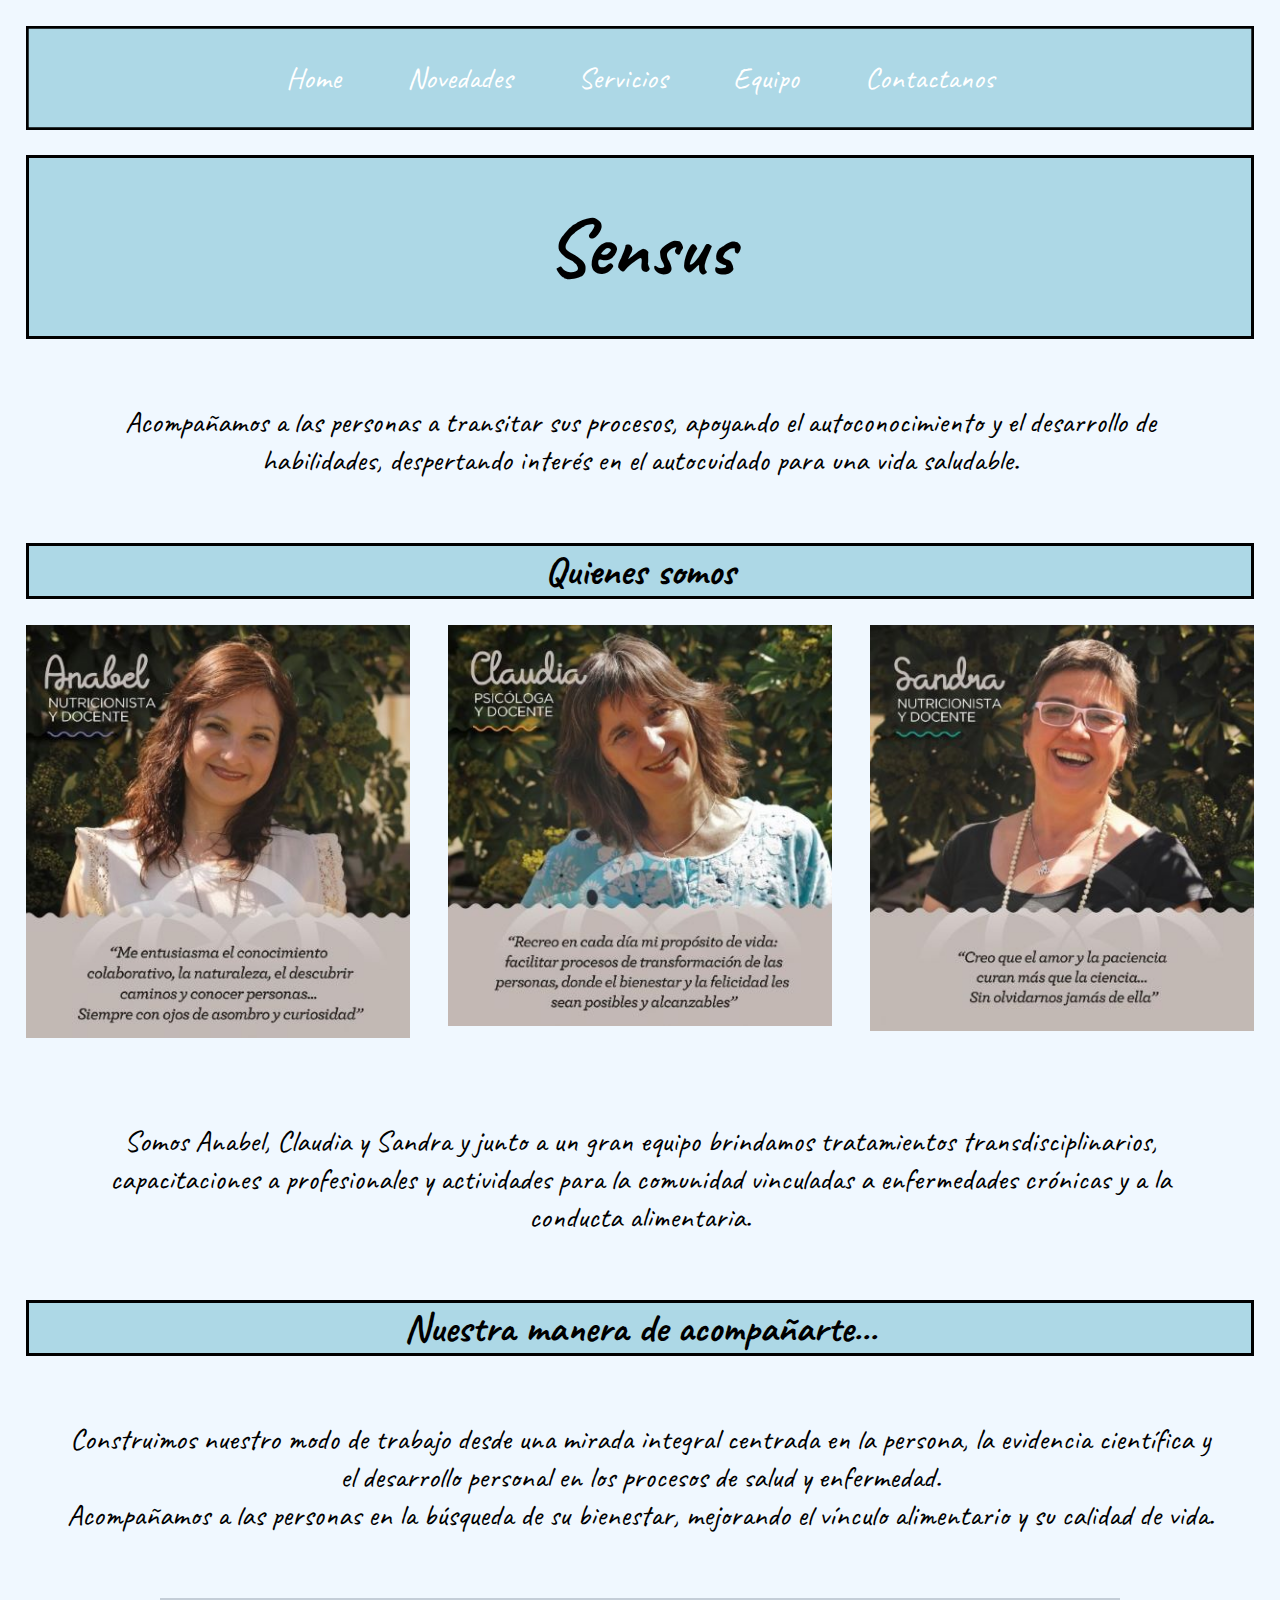
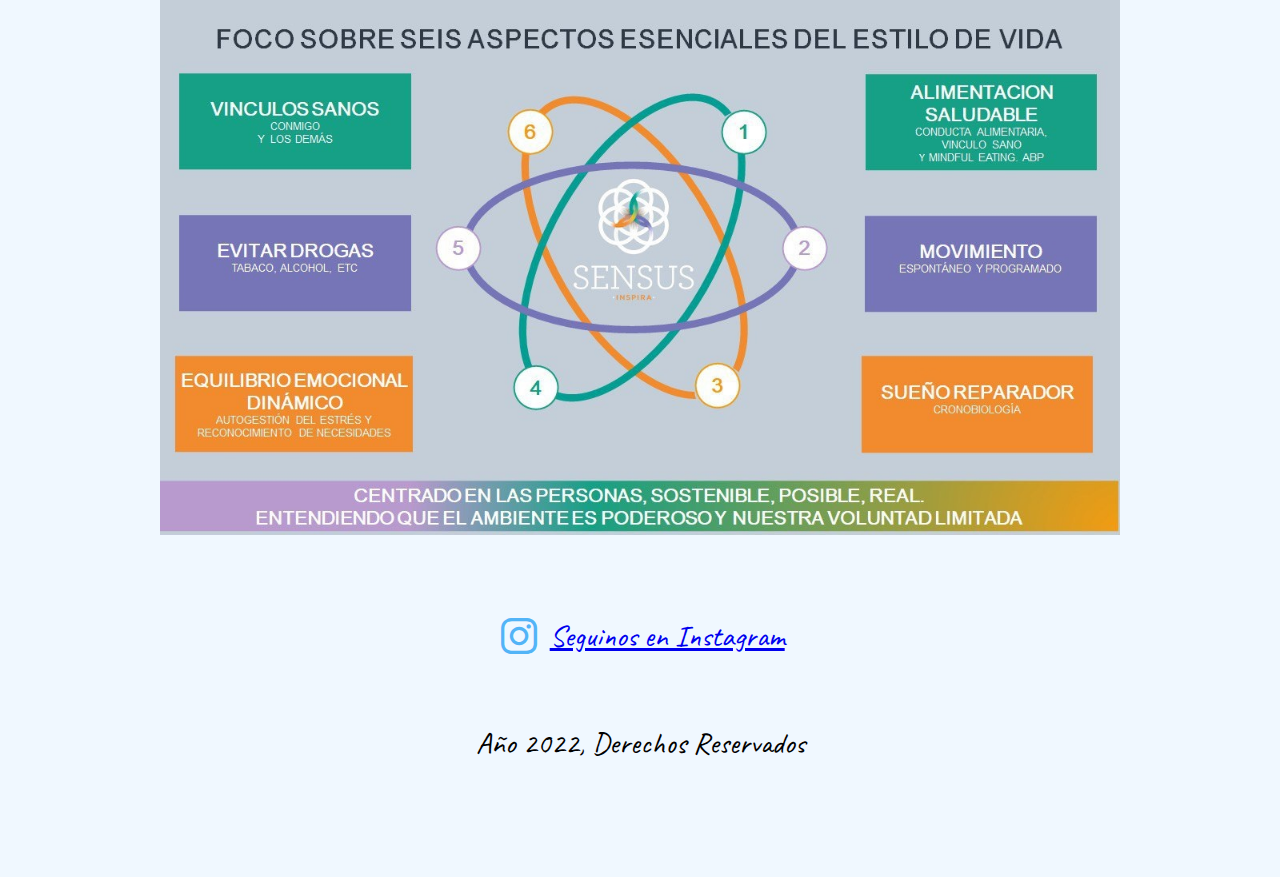
==== index.html @ 2fa0ae63 "iniciando tp" ====
<!DOCTYPE html>
<html lang="en">

    <head>
        <meta charset="UTF-8">
        <meta http-equiv="X-UA-Compatible" content="IE=edge">
        <meta name="viewport" content="width=device-width, initial-scale=1.0">
        <link rel="shortcut icon" href="imagenes/favicon-32x32.png">
        <link rel="stylesheet" href="estilo/estilo.css">
        <link rel="stylesheet" href="estilo/responsive.css">
        <link rel="preconnect" href="https://fonts.googleapis.com">
        <link rel="preconnect" href="https://fonts.gstatic.com" crossorigin>
        <link href="https://fonts.googleapis.com/css2?family=Caveat:wght@600&display=swap" rel="stylesheet">
        <link href="https://fonts.googleapis.com/css2?family=Roboto:ital,wght@0,400;0,500;0,700;0,900;1,400;1,500;1,700;1,900&display=swap" rel="stylesheet">
        <link href='https://unpkg.com/boxicons@2.1.2/css/boxicons.min.css' rel='stylesheet'>

        <title>Home</title>
    </head>

    <body>
        <nav class="navigation">
            <div class="menu-icon" id="menu-icon">
                <i class='bx bx-menu'></i>
            </div>
            <div class="menu-links" id="menu-links">
                <a href="index.html">Home</a>
                <a href="novedades.html">Novedades</a>
                <a href="servicios.html">Servicios</a>
                <a href="equipo.html">Equipo</a>
                <a href="contacto.html">Contactanos</a>
            </div>
        </nav>

        <header>
            <h1>Sensus</h1>
        </header>

        <section>
            <div class="titulo">
                <p class="p-1">Acompañamos a las personas a transitar sus procesos, apoyando el autoconocimiento y el
                    desarrollo de habilidades, despertando interés en el autocuidado para una vida saludable.</p>

            </div>
        </section>

        <section>
            <h3>Quienes somos</h3>

            <div class="grilla">
                <div class="F">
                    <img src="imagenes/F-Anabel1.jpg" alt="FotoAnabel">

                </div>
                <div class="F">
                    <img src="imagenes/F-Claudia1.jpg" alt="FotoClaudia">

                </div>
                <div class="F">
                    <img src="imagenes/F-Sandra1.jpg" alt="FotoSandra">

                </div>
            </div>

            <div class="titulo">
                <p class="p-1">Somos Anabel, Claudia y Sandra y junto a un gran equipo brindamos tratamientos
                    transdisciplinarios, capacitaciones a profesionales y actividades para la comunidad vinculadas a
                    enfermedades crónicas y a la conducta alimentaria.</p>
            </div>
        </section>

        <section>
            <h3>Nuestra manera de acompañarte...</h3>

            <div class="titulo">
                <p class="p-1">Construimos nuestro modo de trabajo desde una mirada integral centrada en la persona, la
                    evidencia científica y el desarrollo personal en los procesos de salud y enfermedad. <br>
                    Acompañamos a las personas en la búsqueda de su bienestar, mejorando el vínculo alimentario y su
                    calidad de vida.</p>
            </div>

            <div class="taller">
                <img src="imagenes/Intro.jpg" alt="intro" width="75%">

            </div>

        </section>

        <footer>
            <p class="instagram-link">
                <i class='bx bxl-instagram bx-tada bx-lg icon-instagram'></i>
                <a href="https://www.instagram.com/sensussalud/?hl=es">Seguinos en Instagram</a>
            </p>

            <p class="p-2">
                Año 2022, Derechos Reservados
            </p>
        </footer>
        <script src="scripts.js"></script>
    </body>

</html>
---- estilo/estilo.css ----
:root {
    --font-cursive: 'Caveat', cursive;
    --font-form: 'Roboto', sans-serif;

    --std-text-01: black;
    --std-text-02: white; 

    --bg-01: lightblue;
    --bg-02: lightsteelblue;
    --bg-03: aliceblue;

    --border-01: black;    
    --border-02: white;

    --redes-ig: #52b4f7;

    --color-active: paleturquoise;
    --border-active: whitesmoke;
    --bright-active: snow;


    /* font resposvas */
    --16px: 1rem;  /* default,  input, seclect, textarea */
    --18px: 1.125rem;  /* submit */
    --20px: 1.25rem;  /* .titulo */
    --25px: 1.563rem; /* p-3 --> novedades__cursos */
    --30px: 1.875rem; /* nav. footer, p-1 -> index__descript, p-2 -> novedades__talleres */
    --40px: 2.5rem; /* h3 */
    --80px-h1: 5rem;  /* h1*/
}

* {
    margin: 0;
    padding: 0;
}

body {
    background: var(--bg-03);
}

/* Icono del menu */
.menu-icon {
    display: none;
    cursor: pointer;
}

.menu-icon i {
    font-size: 8vw;
    color: var(--std-text-02);
}

/* Meni de navegacion */
.navigation {
    display: flex;
    flex-flow: row wrap;
    justify-content: center;
    align-items: center;
    list-style: none;
    margin: 2vw;
    min-height: 6vw;
    background: var(--bg-01);
    box-shadow: inset 0 0 0 0.17em var(--border-01);
}

.navigation a {
    text-decoration: none;
    font-family: var(--font-cursive);
    font-size: 1.875rem;
    display: block;
    padding: 1em;
    color: var(--std-text-02);
    border: solid transparent;
    transition: background 0.3s ease, border 0.3s ease, box-shadow 0.3s ease;
}

.navigation a:hover {
    background: var(--color-active);
    border: solid var(--border-active);
    box-shadow: 0 0 1em 0.2em var(--bright-active);
}





header {
    width: 100%;
    max-width: 100rem;
    margin: auto;
}

section {
    width: 100%;
    max-width: 100rem;
    margin: auto;
}

.titulo {
    font-size: 1.25rem;
    text-align: center;
}

h1 {
    text-align: center;
    padding: 2vw;
    margin: 2vw;
    font-family: var(--font-cursive);
    font-size: 10vw;
    background: var(--bg-01);
    border: solid var(--border-01);
}

h1 {
    text-align: center;
    padding: 2vw;
    margin: 2vw;
    font-family: var(--font-cursive);
    font-size: 10vw;
    background: var(--bg-01);
    border: solid var(--border-01);
}



.p-1 {
    padding: 3vw;
    font-family: var(--font-cursive);
    font-size: 1.875rem;
    margin: 2vw;
}

h3 {
    text-align: center;
    font-family: var(--font-cursive);
    font-size: 2.5rem;
    margin: 2vw;
    background: var(--bg-01);
    border: solid var(--border-01);

}

.grilla {
    display: flex;
    justify-content: space-between;
    gap: 2em;
    margin: 1vh 2vw;
    flex-wrap: wrap;
}

/* imgs en la grilla */
.grilla .F img {
    width: 100%;
    height: auto;
    max-width: 30vw;
    margin-bottom: 1rem;
}

.p-2 {
    text-align: center;
    padding: 3vw;
    font-family: var(--font-cursive);
    font-size: 1.875rem;
    margin: 2vw;
}

.taller {
    display: grid;
    place-items: center;
    background-size: contain;
    gap: 2vw;
}

/* pagina de equipo */
#equipo .grilla {
    display: flex;
    justify-content: center;
    align-items: center;
    flex-wrap: wrap;
    margin: 1vh 2vw;
}

/* img en la pagina de equipo */
#equipo .grilla img {
    display: block; 
    max-width: 100%;
    height: auto;
    margin: 0 auto;
}

footer {
    text-align: center;
    padding: 2vw;
    font-family: var(--font-cursive);
    font-size: 1.875em;
    margin: 2vw;
}

.instagram-link,
.footer-text {
    display: flex;
    align-items: center;
    justify-content: center;
    gap: 0.5vw;
}

.instagram-link,
.footer-text {
    font-size: 1.875rem;
    font-family: var(--font-cursive);
    margin: 2vw;
}

.lista-centro {
    display: flex;
    justify-content: center;
    align-items: center;
}

.p-3 {
    padding: 0.5vw;
    font-family: var(--font-cursive);
    font-size: 1.563rem;
    margin: 2vw;
}

/* ##################   ########################## */
.F img {
    animation: fadeIn 2s ease-in-out;
}

@keyframes fadeIn {
    0% { opacity: 0; }
    100% { opacity: 1; }
}

/* formularios */
.form-container {
    width: 90%;
    max-width: 600px;
    margin: 2vw auto;
    padding: 2vw;
    border: 1px solid var(--border-01);
    border: solid var(--border-01);
    background: var(--bg-02);
    box-shadow: 0 2px 6px rgba(0, 0, 0, 0.2);
}

.form-group {
    margin-bottom: 0.5vh;
}

.form-group label {
    font-family: var(--font-form);
    font-weight: bold;
    display: block;
    margin-bottom: 0.3vh;
}

.form-group input,
.form-group select,
.form-group textarea {
    display: block;
    width: 96%;
    padding: 1vw;
    font-size: 1rem;
    border: 1px solid var(--border-01);
    margin-left: auto;
    margin-right: auto;
    box-shadow: inset 0 2px 4px 0 hsla(0, 0%, 0%, 0.2);
    margin-bottom: 1.5vh;
}

.form-group-radio {
    font-family: var(--font-form);    
    padding: 0.5em 0;
    margin-bottom: 0.5em;
}

.form-group-radio .legend-label {
    font-weight: bold;
    display: block;
    margin-bottom: 0.5em;
}

.form-group-radio .group-radio .radio-label {
    padding-left: 0.5em;
    display: block;
    margin-bottom: 0.5em;
}

/* Estilo para los botones de radio */
input[type="radio"] {
    width: 1.2em;
    height: 1.2em;
}

input[type="radio"]:checked {
    accent-color: var(--color-active);
}

/* ################################################## */

form select {
    width: 100% !important;
    padding-left: 0;
    padding-right: 0;
}

textarea {
    resize: none;
}

form input[type="submit"] {
    display: block;
    width: 99.8%;
    background: var(--bg-01);
    color: var(--std-text-02);
    border: none;
    cursor: pointer;
    padding: 15px 20px;
    font-size: 1.125rem;
    transition: background 0.3s ease, border 0.3s ease, box-shadow 0.3s ease;
    border: solid var(--border-01);
    margin-top: 2vh;
    margin-bottom: 0;
}

form input[type="submit"]:hover {
    background: var(--color-active);
    border: solid var(--border-active);
    box-shadow: 0 0 1.5em var(--bright-active);

}

.icon-instagram {
    color: var(--redes-ig);    
}

/* mapa */
.mapa {
    text-align: center;
}

.mapa iframe {
    display: inline-block;
    border: solid var(--border-01) !important;
}
---- estilo/responsive.css ----
/* Estilos responsivos - Menu */
@media all and (max-width: 800px) {
    .menu-icon {
        display: flex;
        justify-content: space-between;
        align-items: center;
        width: 100%; 
        padding: 0 2vw;
    }

    .menu-links {
        display: none; /* Oculta los enlaces del menú */
        flex-direction: column; /* Dispone los enlaces verticalmente */
        width: 100%;
        background: var(--bg-01);
    }

    .menu-links a {
        padding: 1.5vw;
        border-top: 1px solid var(--border-01);
    }
    /* Muestra los enlaces del menú cuando está activo */
    .menu-links.show {
        display: flex; 
    }
}

/* Estilos responsivos - Menu Icon */
@media all and (min-width: 801px) {
    .menu-icon {
        display: none; /* Oculta el ícono del menú */
    }

    .menu-links {
        display: flex;
        flex-direction: row;
    }
}
/* imagenes */
@media all and (max-width: 800px) {
    .navigation {
        justify-content: space-around;
    }

    .grilla {
        flex-direction: column;
        align-items: center;
    }
    .grilla .F {
        max-width: 30vw;
        height: auto;
        margin-bottom: 1rem;
    }
}

@media all and (max-width: 600px) {
    .navigation {
        flex-flow: column wrap;
        padding: 0;
    }

    .navigation a {
        text-align: center;
        padding: 1vw;
    }

    .grilla {
        flex-direction: column;
        align-items: center;
    }
    .grilla .F img {
        width: 30vw;
        height: auto;
        margin-bottom: 1rem;
    }
    .taller {
        flex-direction: column;
        align-items: center;
    }
}

/* Estilos responsivos h1 */
@media (min-width: 600px) {
    h1 {
        font-size: 8vw;
    }
}

@media (min-width: 900px) {
    h1 {
        font-size: 5rem;
        padding: 3vw;
        margin: 2vw;
    }
}
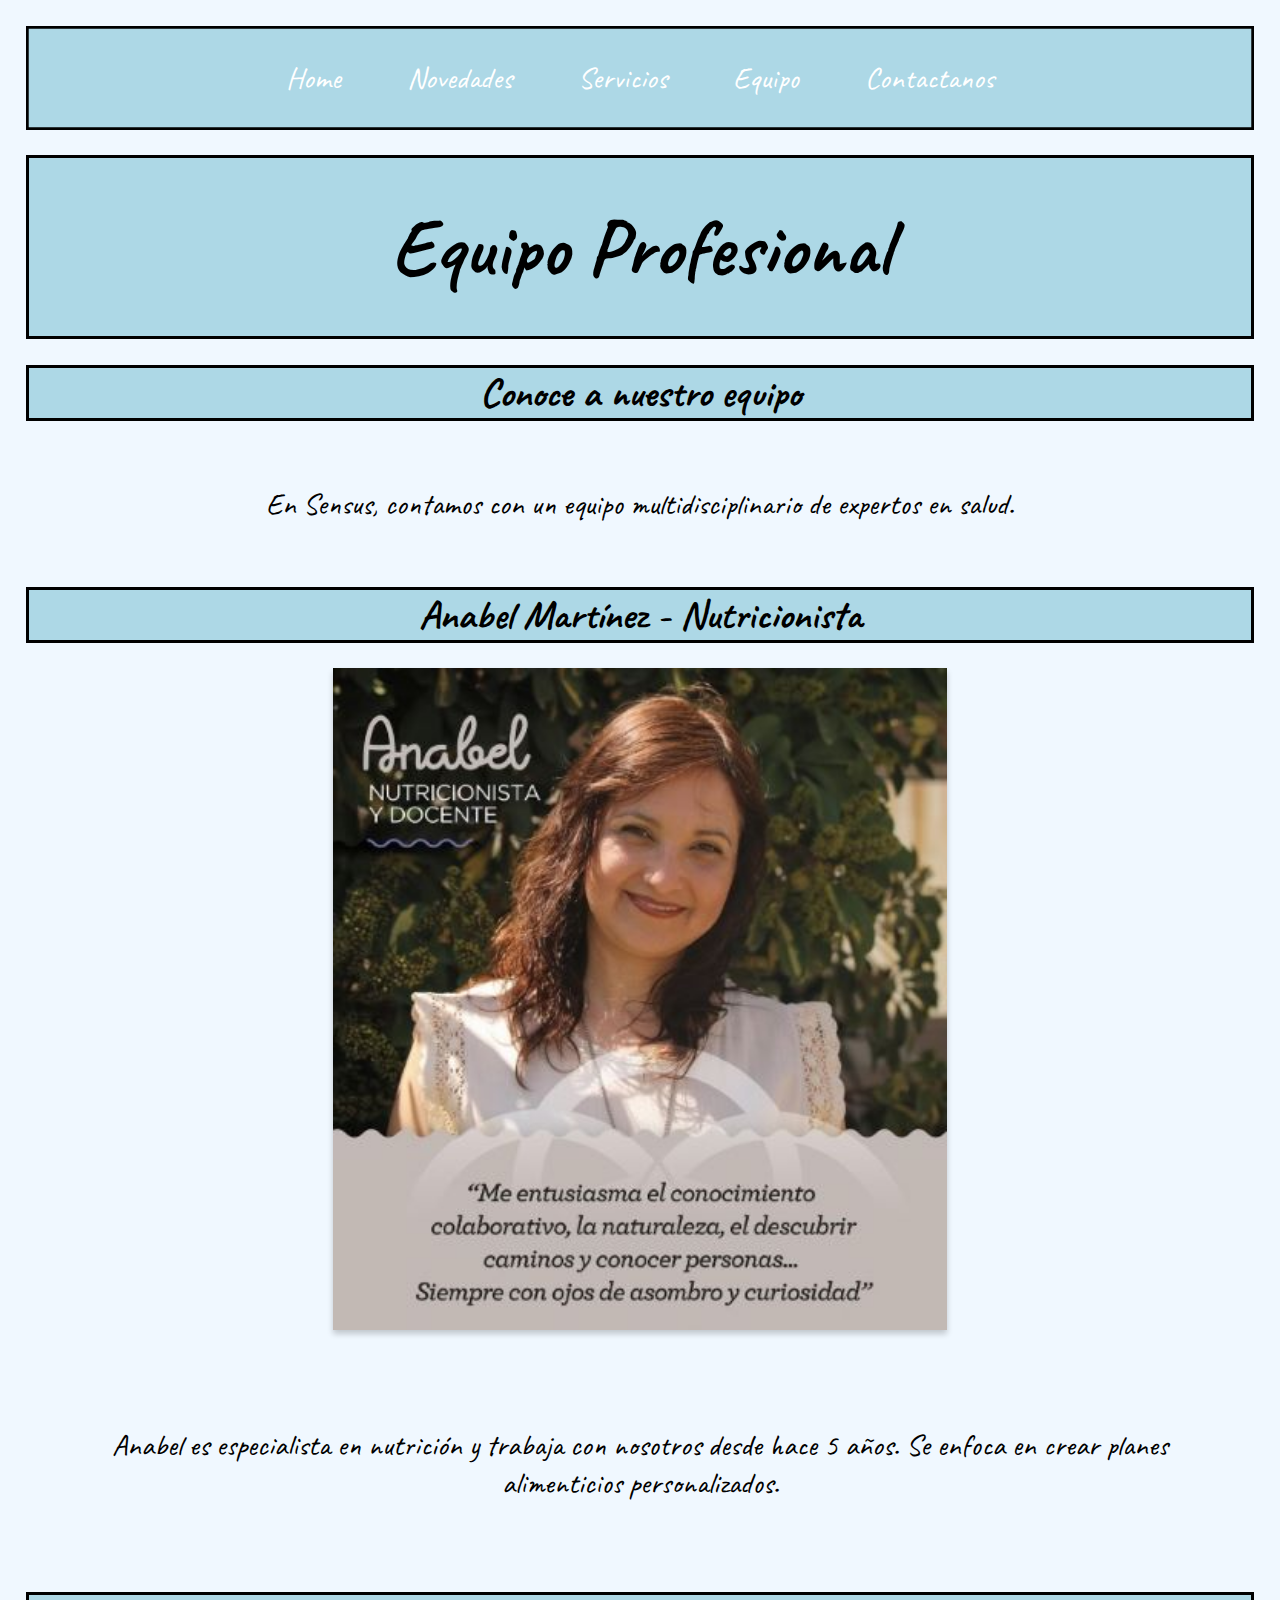
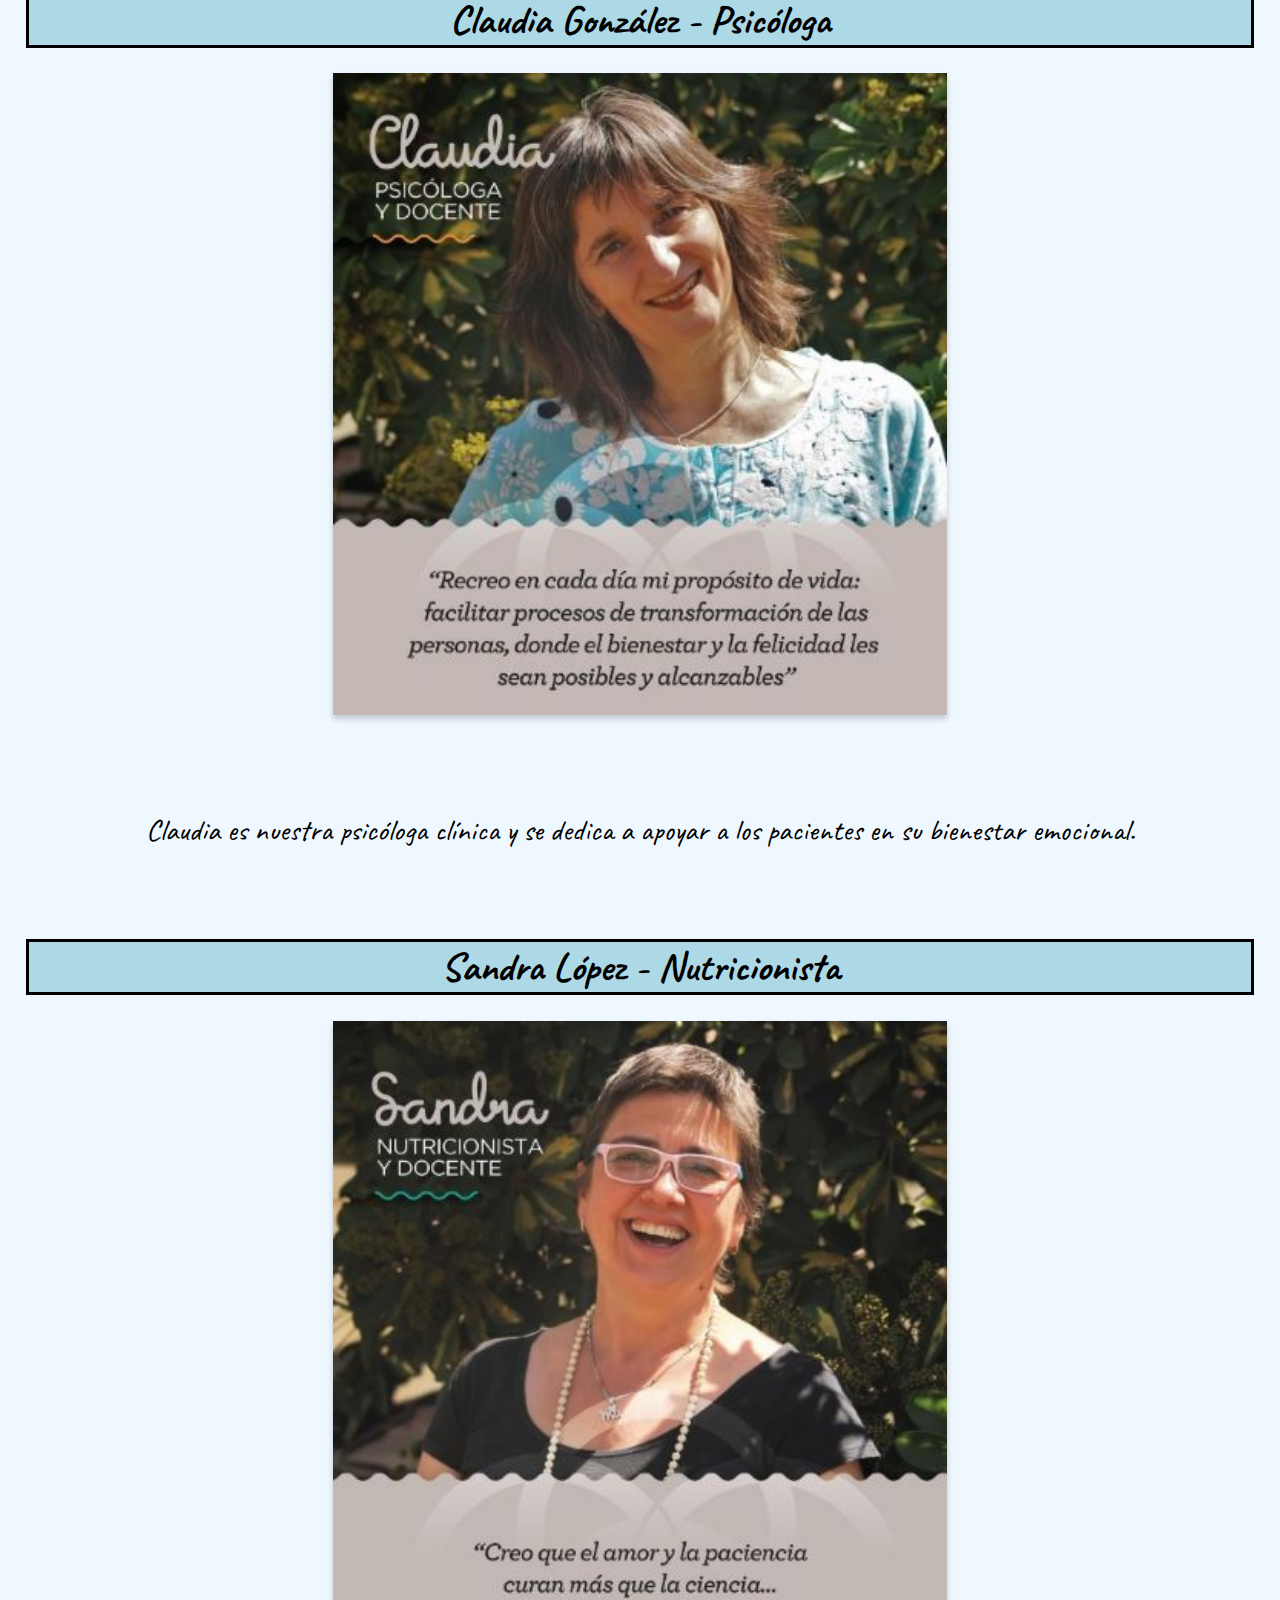
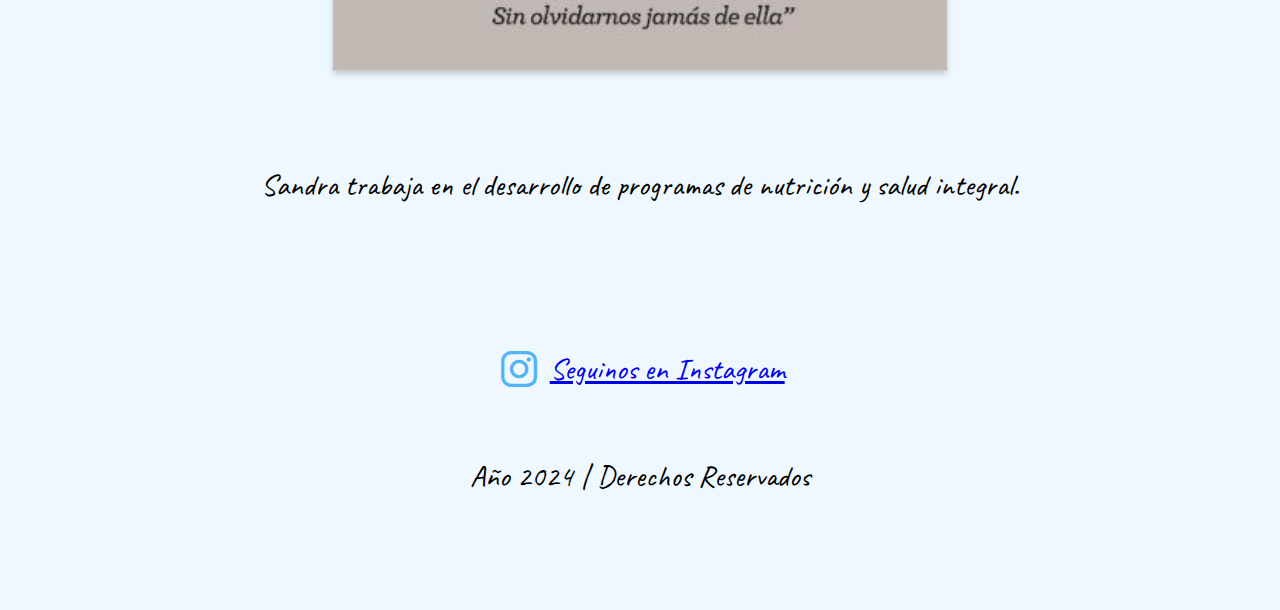
==== commit 9aa3d36d: "Update index.html" ====
--- a/index.html
+++ b/index.html
@@ -14,7 +14,7 @@
         <link href="https://fonts.googleapis.com/css2?family=Roboto:ital,wght@0,400;0,500;0,700;0,900;1,400;1,500;1,700;1,900&display=swap" rel="stylesheet">
         <link href='https://unpkg.com/boxicons@2.1.2/css/boxicons.min.css' rel='stylesheet'>
 
-        <title>Home</title>
+        <title>Equipo Profesional</title>
     </head>
 
     <body>
@@ -32,57 +32,38 @@
         </nav>
 
         <header>
-            <h1>Sensus</h1>
+            <h1>Equipo Profesional</h1>
         </header>
 
         <section>
-            <div class="titulo">
-                <p class="p-1">Acompañamos a las personas a transitar sus procesos, apoyando el autoconocimiento y el
-                    desarrollo de habilidades, despertando interés en el autocuidado para una vida saludable.</p>
+            <h3>Conoce a nuestro equipo</h3>
+            <p class="p-2">En Sensus, contamos con un equipo multidisciplinario de expertos en salud.</p>
+        </section>
 
+        <section class="equipo"> 
+            <h3>Anabel Martínez - Nutricionista</h3>
+            <div class="grilla">
+                <img src="imagenes/F-Anabel1.jpg" alt="Foto Anabel" class="tallerImg-50 s-l">
+                <p class="p-2">Anabel es especialista en nutrición y trabaja con nosotros desde hace 5 años. Se enfoca
+                    en crear planes alimenticios personalizados.</p>
             </div>
         </section>
 
-        <section>
-            <h3>Quienes somos</h3>
-
+        <section class="equipo"> 
+            <h3>Claudia González - Psicóloga</h3>
             <div class="grilla">
-                <div class="F">
-                    <img src="imagenes/F-Anabel1.jpg" alt="FotoAnabel">
-
-                </div>
-                <div class="F">
-                    <img src="imagenes/F-Claudia1.jpg" alt="FotoClaudia">
-
-                </div>
-                <div class="F">
-                    <img src="imagenes/F-Sandra1.jpg" alt="FotoSandra">
-
-                </div>
-            </div>
-
-            <div class="titulo">
-                <p class="p-1">Somos Anabel, Claudia y Sandra y junto a un gran equipo brindamos tratamientos
-                    transdisciplinarios, capacitaciones a profesionales y actividades para la comunidad vinculadas a
-                    enfermedades crónicas y a la conducta alimentaria.</p>
+                <img src="imagenes/F-Claudia1.jpg" alt="Foto Claudia" class="tallerImg-50 s-l">
+                <p class="p-2">Claudia es nuestra psicóloga clínica y se dedica a apoyar a los pacientes en su bienestar
+                    emocional.</p>
             </div>
         </section>
 
-        <section>
-            <h3>Nuestra manera de acompañarte...</h3>
-
-            <div class="titulo">
-                <p class="p-1">Construimos nuestro modo de trabajo desde una mirada integral centrada en la persona, la
-                    evidencia científica y el desarrollo personal en los procesos de salud y enfermedad. <br>
-                    Acompañamos a las personas en la búsqueda de su bienestar, mejorando el vínculo alimentario y su
-                    calidad de vida.</p>
+        <section class="equipo"> 
+            <h3>Sandra López - Nutricionista</h3>
+            <div class="grilla">
+                <img src="imagenes/F-Sandra1.jpg" alt="Foto Sandra" class="tallerImg-50 s-l">
+                <p class="p-2">Sandra trabaja en el desarrollo de programas de nutrición y salud integral.</p>
             </div>
-
-            <div class="taller">
-                <img src="imagenes/Intro.jpg" alt="intro" width="75%">
-
-            </div>
-
         </section>
 
         <footer>
@@ -90,12 +71,10 @@
                 <i class='bx bxl-instagram bx-tada bx-lg icon-instagram'></i>
                 <a href="https://www.instagram.com/sensussalud/?hl=es">Seguinos en Instagram</a>
             </p>
-
             <p class="p-2">
-                Año 2022, Derechos Reservados
+                Año 2024 | Derechos Reservados
             </p>
         </footer>
         <script src="scripts.js"></script>
     </body>
-
-</html>+</html>
--- a/estilo/estilo.css
+++ b/estilo/estilo.css
@@ -8,16 +8,24 @@
     --bg-01: lightblue;
     --bg-02: lightsteelblue;
     --bg-03: aliceblue;
-
+    --bg-alert01: #F44336;
+    --bg-alert02: #FA7879;
+    --bg-alert03: #fe3a2c;
+    
     --border-01: black;    
     --border-02: white;
 
-    --redes-ig: #52b4f7;
+    --redes-ig: #52B4F7;
 
     --color-active: paleturquoise;
     --border-active: whitesmoke;
     --bright-active: snow;
-
+    --border-alert: rgb(30, 30, 30);
+
+    --sub-shadow1: 0 4px 6px 0 rgba(0, 0, 0, 0.1);
+    --sub-shadow2: 0 4px 6px 0 rgba(0, 0, 0, 0.2);
+    --sub-shadow3: 0 0 4px 0 rgba(255, 255, 255, 0.8);
+    --sub-shadow4: 0 0 4px 0 rgba(0, 0, 0, 0.3);
 
     /* font resposvas */
     --16px: 1rem;  /* default,  input, seclect, textarea */
@@ -49,7 +57,7 @@
     color: var(--std-text-02);
 }
 
-/* Meni de navegacion */
+/* Menu de navegacion */
 .navigation {
     display: flex;
     flex-flow: row wrap;
@@ -85,7 +93,7 @@
 
 header {
     width: 100%;
-    max-width: 100rem;
+    /* max-width: 100rem;  (no coincide con el estilo en pantallas muy grandes)  */  
     margin: auto;
 }
 
@@ -171,7 +179,7 @@
 }
 
 /* pagina de equipo */
-#equipo .grilla {
+.equipo .grilla {
     display: flex;
     justify-content: center;
     align-items: center;
@@ -180,7 +188,7 @@
 }
 
 /* img en la pagina de equipo */
-#equipo .grilla img {
+.equipo .grilla img {
     display: block; 
     max-width: 100%;
     height: auto;
@@ -344,4 +352,55 @@
 .mapa iframe {
     display: inline-block;
     border: solid var(--border-01) !important;
-}+}
+
+/* ################################################## */
+/* index */
+.intro-img {
+    width: 75%;
+}
+/* novedades */
+.tallerImg-50 {
+    width: 50%;
+}
+
+.tallerImg-75 {
+    width: 75%;
+}
+
+.s-l {
+    box-shadow: var(--sub-shadow2);
+}
+
+.custom-alert {
+    font-family: var(--font-form);
+    position: fixed;
+    top: 25vh;
+    left: 50%;
+    text-align: center;
+    transform: translateX(-50%);
+    background-color: var(--bg-alert01);
+    color: var(--std-text-02);
+    border: solid var(--border-alert);
+    padding: 1vh 0.7vw;
+    padding-right: 0;
+    box-shadow: var(--sub-shadow2);
+    z-index: 9999;
+    display: flex;
+    justify-content: space-between;
+    align-items: center;
+}
+
+.close-btn {
+    background-color: var(--bg-alert01);
+    color: var(--std-text-02);
+    border: none;
+    cursor: pointer;
+    font-size: 1.2rem;
+    padding: 0;
+    margin-right: 0.7vw;
+    margin-left: 0.6vw;
+    box-shadow: var(--sub-shadow4); 
+    width: 1.4rem;
+    height: 1.5rem;
+}
--- a/estilo/responsive.css
+++ b/estilo/responsive.css
@@ -6,18 +6,32 @@
         align-items: center;
         width: 100%; 
         padding: 0 2vw;
+        box-shadow: inset 0 0 0 0.17em var(--border-01);
+    }
+
+    .navigation {
+        position: relative;        
+    }
+
+    .navigation a:hover {
+        border: 0.15rem solid var(--border-active);
+        margin-top: -0.2rem;
     }
 
     .menu-links {
         display: none; /* Oculta los enlaces del menú */
-        flex-direction: column; /* Dispone los enlaces verticalmente */
+        flex-direction: column;
         width: 100%;
         background: var(--bg-01);
     }
 
     .menu-links a {
-        padding: 1.5vw;
-        border-top: 1px solid var(--border-01);
+        /* padding: 1.5vw; */
+        padding: 1vw;
+        border-bottom: 0.15rem solid var(--border-01);
+        border-left: 0.15rem solid var(--border-01);
+        border-right: 0.15rem solid var(--border-01);
+        margin-top: -0.2rem; /* Compensa visualmente la falta de borde superior */
     }
     /* Muestra los enlaces del menú cuando está activo */
     .menu-links.show {
@@ -28,7 +42,7 @@
 /* Estilos responsivos - Menu Icon */
 @media all and (min-width: 801px) {
     .menu-icon {
-        display: none; /* Oculta el ícono del menú */
+        display: none;
     }
 
     .menu-links {
@@ -55,12 +69,12 @@
 
 @media all and (max-width: 600px) {
     .navigation {
-        flex-flow: column wrap;
+        /* flex-flow: column wrap; */
         padding: 0;
     }
 
     .navigation a {
-        text-align: center;
+        /* text-align: center; */
         padding: 1vw;
     }
 
@@ -92,4 +106,23 @@
         padding: 3vw;
         margin: 2vw;
     }
-}+}
+
+/* estilos para alertas*/
+@media all and (max-width: 800px) {
+    .custom-alert {
+        padding: 1vh 2vw;
+    }
+    .close-btn {
+        margin-right: 2vw;
+    }
+}
+
+@media all and (max-width: 600px) {
+    .custom-alert {
+        padding: 1vh 1vw;
+    }
+    .close-btn {
+        margin-right: 1vw;
+    }
+}
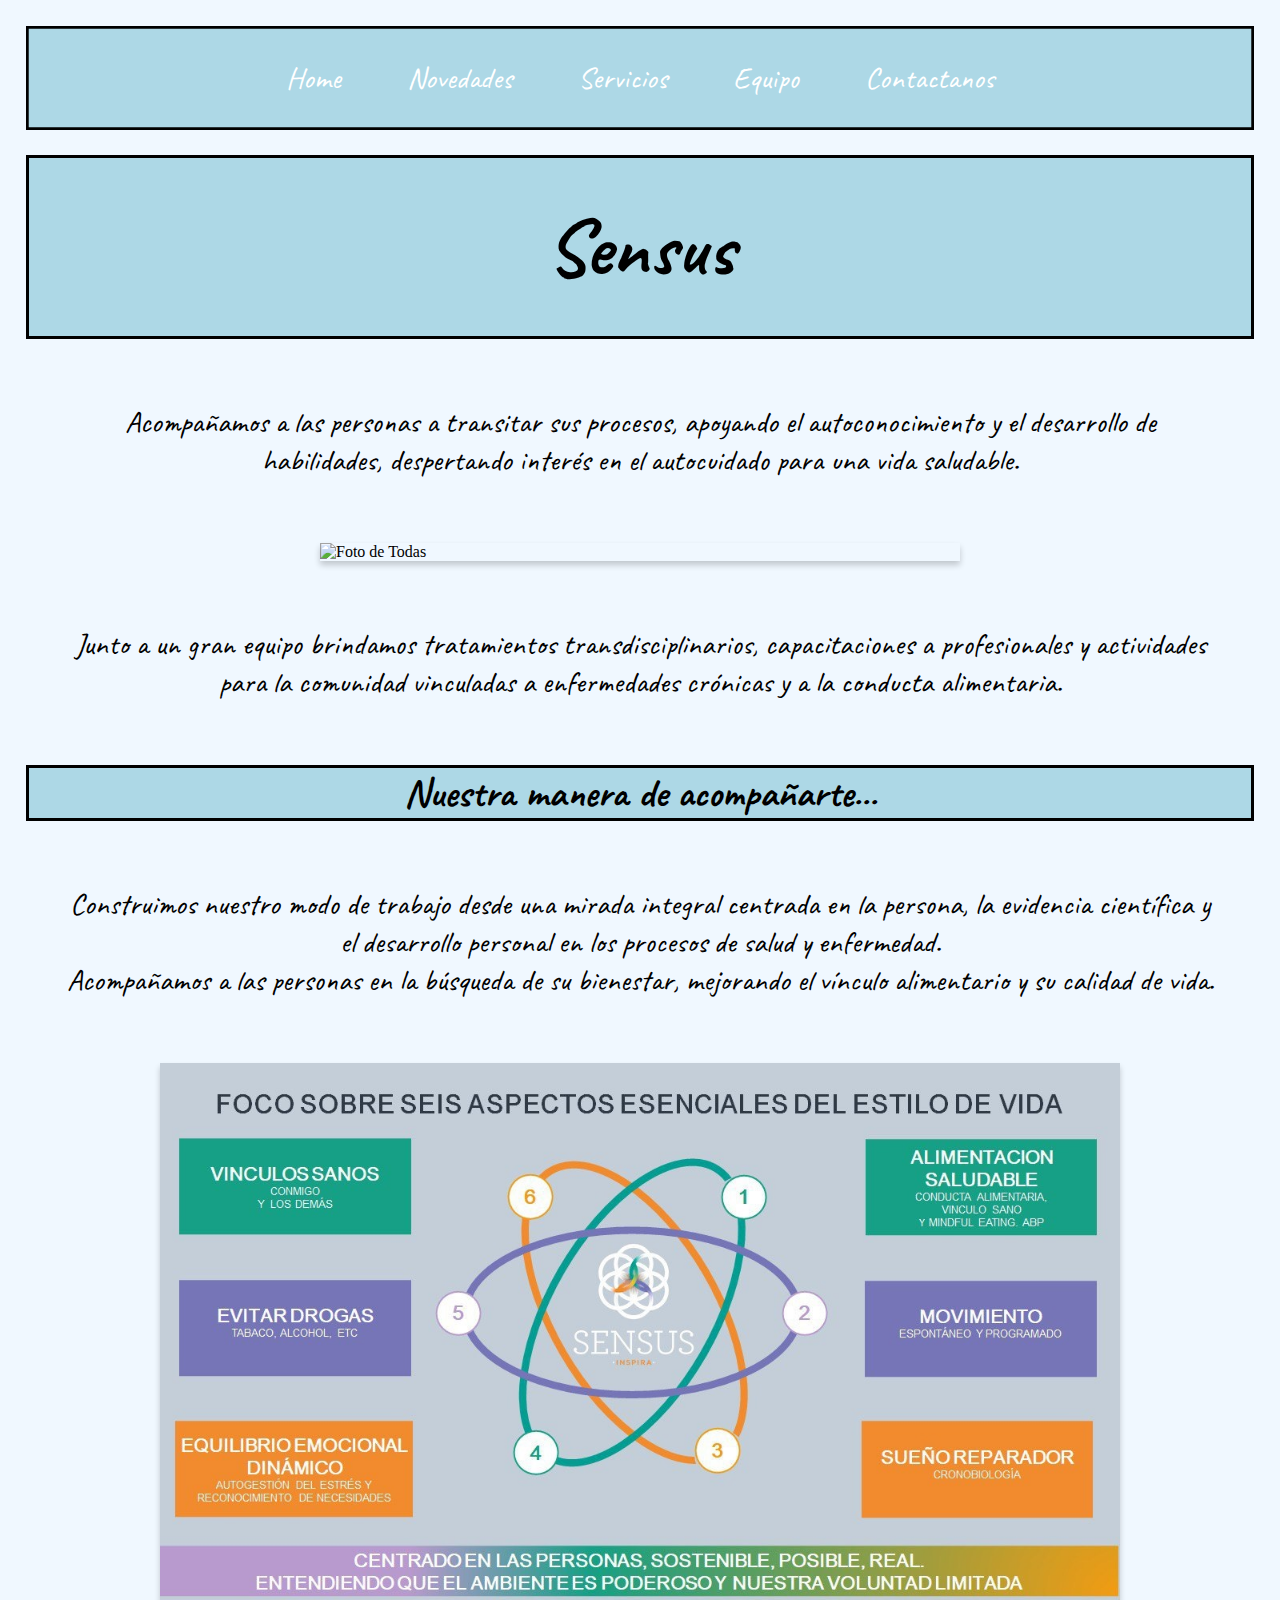
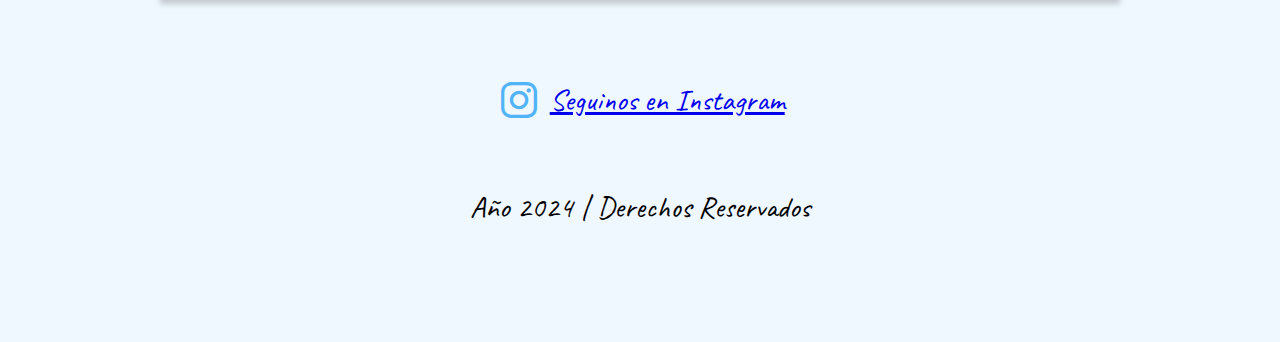
==== commit 2a7f83fe: "Update index.html" ====
--- a/index.html
+++ b/index.html
@@ -14,7 +14,7 @@
         <link href="https://fonts.googleapis.com/css2?family=Roboto:ital,wght@0,400;0,500;0,700;0,900;1,400;1,500;1,700;1,900&display=swap" rel="stylesheet">
         <link href='https://unpkg.com/boxicons@2.1.2/css/boxicons.min.css' rel='stylesheet'>
 
-        <title>Equipo Profesional</title>
+        <title>Home</title>
     </head>
 
     <body>
@@ -32,38 +32,58 @@
         </nav>
 
         <header>
-            <h1>Equipo Profesional</h1>
+            <h1>Sensus</h1>
         </header>
 
+            <div class="titulo">
+                <p class="p-1">Acompañamos a las personas a transitar sus procesos, apoyando el autoconocimiento y el
+                    desarrollo de habilidades, despertando interés en el autocuidado para una vida saludable.</p>
+            </div>
+
         <section>
-            <h3>Conoce a nuestro equipo</h3>
-            <p class="p-2">En Sensus, contamos con un equipo multidisciplinario de expertos en salud.</p>
-        </section>
+            <!-- <h3>Quienes somos</h3> -->
 
-        <section class="equipo"> 
-            <h3>Anabel Martínez - Nutricionista</h3>
-            <div class="grilla">
-                <img src="imagenes/F-Anabel1.jpg" alt="Foto Anabel" class="tallerImg-50 s-l">
-                <p class="p-2">Anabel es especialista en nutrición y trabaja con nosotros desde hace 5 años. Se enfoca
-                    en crear planes alimenticios personalizados.</p>
+            <div class="taller">
+                <img src="imagenes/Sensus-0.jpg" alt="Foto de Todas" class="tallerImg-50 s-l">                
+            </div>
+
+            <!-- <div class="grilla">
+                <div class="F">
+                    <img src="imagenes/F-Anabel1.jpg" alt="FotoAnabel">
+
+                </div>
+                <div class="F">
+                    <img src="imagenes/F-Claudia1.jpg" alt="FotoClaudia">
+
+                </div>
+                <div class="F">
+                    <img src="imagenes/F-Sandra1.jpg" alt="FotoSandra">
+
+                </div>
+            </div> -->
+
+            <div class="titulo">
+                <p class="p-1">Junto a un gran equipo brindamos tratamientos
+                    transdisciplinarios, capacitaciones a profesionales y actividades para la comunidad vinculadas a
+                    enfermedades crónicas y a la conducta alimentaria.</p>
             </div>
         </section>
 
-        <section class="equipo"> 
-            <h3>Claudia González - Psicóloga</h3>
-            <div class="grilla">
-                <img src="imagenes/F-Claudia1.jpg" alt="Foto Claudia" class="tallerImg-50 s-l">
-                <p class="p-2">Claudia es nuestra psicóloga clínica y se dedica a apoyar a los pacientes en su bienestar
-                    emocional.</p>
+        <section>
+            <h3>Nuestra manera de acompañarte...</h3>
+
+            <div class="titulo">
+                <p class="p-1">Construimos nuestro modo de trabajo desde una mirada integral centrada en la persona, la
+                    evidencia científica y el desarrollo personal en los procesos de salud y enfermedad. <br>
+                    Acompañamos a las personas en la búsqueda de su bienestar, mejorando el vínculo alimentario y su
+                    calidad de vida.</p>
             </div>
-        </section>
 
-        <section class="equipo"> 
-            <h3>Sandra López - Nutricionista</h3>
-            <div class="grilla">
-                <img src="imagenes/F-Sandra1.jpg" alt="Foto Sandra" class="tallerImg-50 s-l">
-                <p class="p-2">Sandra trabaja en el desarrollo de programas de nutrición y salud integral.</p>
+            <div class="taller">
+                <img src="imagenes/Intro.jpg" alt="intro" class="intro-img s-l">
+
             </div>
+
         </section>
 
         <footer>
@@ -71,10 +91,12 @@
                 <i class='bx bxl-instagram bx-tada bx-lg icon-instagram'></i>
                 <a href="https://www.instagram.com/sensussalud/?hl=es">Seguinos en Instagram</a>
             </p>
+
             <p class="p-2">
                 Año 2024 | Derechos Reservados
             </p>
         </footer>
         <script src="scripts.js"></script>
     </body>
+
 </html>
